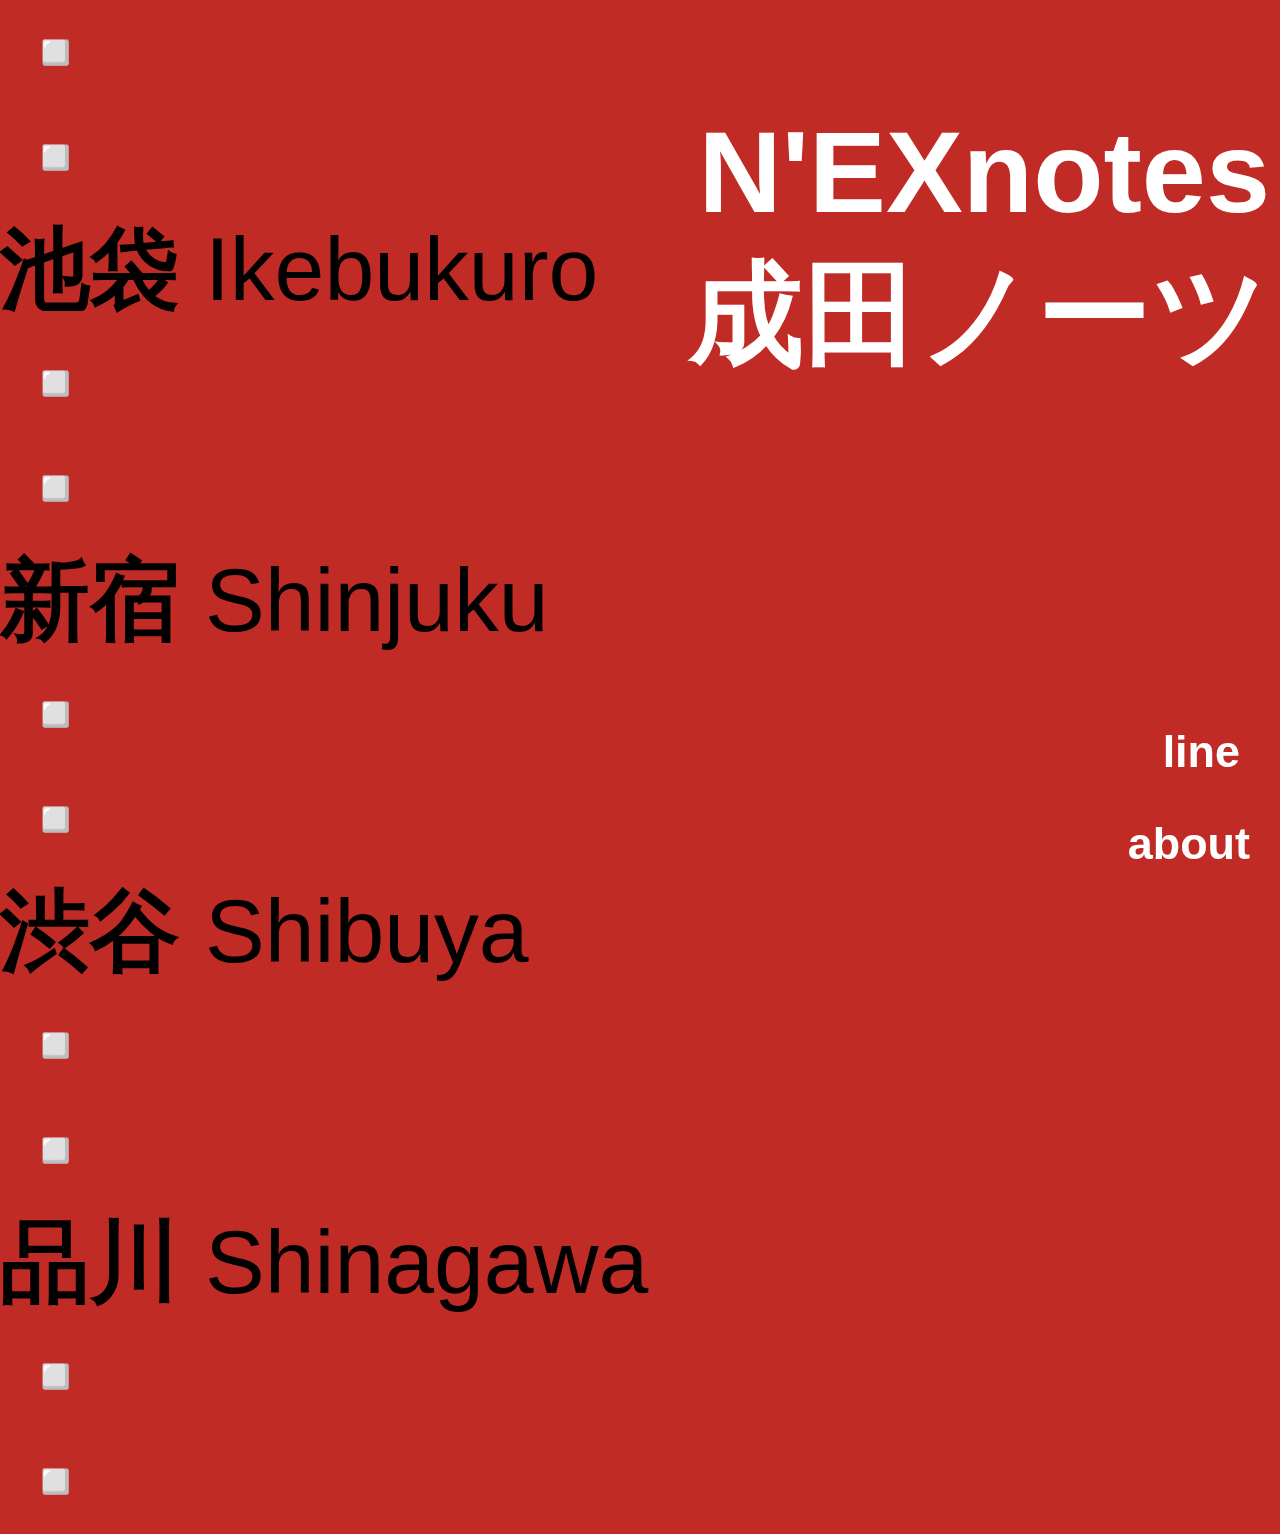
==== nex.html @ 181fbe10 "Merge pull request #4 from morgansleeper/nex" ====
<!DOCTYPE html>

<html>
	<head>
		<title>Yamanotes</title>
		<link rel="stylesheet" type="text/css" href="css/main.css">
		<link rel="apple-touch-icon" sizes="152x152" href="icons/apple-touch-icon.png">
		<link rel="icon" type="image/png" sizes="32x32" href="icons/favicon-32x32.png">
		<link rel="icon" type="image/png" sizes="16x16" href="icons/favicon-16x16.png">
		<link rel="manifest" href="icons/site.webmanifest">
		<link rel="mask-icon" href="icons/safari-pinned-tab.svg" color="#5bbad5">
		<link rel="shortcut icon" href="icons/favicon.ico">
		<meta name="msapplication-TileColor" content="#2b5797">
		<meta name="msapplication-config" content="icons/browserconfig.xml">
		<meta name="theme-color" content="#ffffff">
	</head>

	<script src="scripts/looper.js"></script>
	<script src="scripts/headershrink.js"></script>
	<script src="scripts/soundonclick.js"></script>
	<script src="scripts/menuclick.js"></script>

	<body style="background-color:#c12b26;">

		<div class="header" id="shrinkHeader">
  			<h2>N'EXnotes<br>成田ノーツ</h2>
		</div>

			<ul class="loop">
				<li>▫️</li>
				<li>▫️</li>
				<li><b><a href="#current" onclick="haru.playclip()">池袋</b> Ikebukuro</a></li>
				<li>▫️</li>
				<li>▫️</li>
				<li><b><a href="#current" onclick="beautifulhill.playclip()">新宿</b> Shinjuku</a></li>
				<li>▫️</li>
				<li>▫️</li>
				<li><b><a href="#current" onclick="sh1.playclip()">渋谷</b> Shibuya</a></li>
				<li>▫️</li>
				<li>▫️</li>
				<li><b><a href="#current" onclick="seseragi.playclip()">品川</b> Shinagawa</a></li>
				<li>▫️</li>
				<li>▫️</li>
			</ul>

		<div class="footer">
			<div class="dropdown">
  			<h3><a onclick="myFunction()" class="dropbtn">line</a></h3>
  			<div id="myDropdown" class="dropdown-content">
    			<h3><a href="sobu.html">Sōbu</a>
          <a href="index.html">Yamanote</a>
          <a href="#">N'EX</a></h3>
  			</div>
			</div>
			<h3><a href="https://github.com/morgansleeper/Yamanotes">about</a></h3>
		</div>

	</body>

	<audio>
		<source src="audio/beautifulhill.mp3" type="audio/mpeg">
		<source src="audio/haru.mp3" type="audio/mpeg">
		<source src="audio/seseragi.mp3" type="audio/mpeg">
		<source src="audio/sh1.mp3" type="audio/mpeg">
	</audio>
</html>
---- css/main.css ----
body {
	margin: 0;
	background-color: #9acd32;
}

h3	{
padding:10px;
margin:10px;
}

.header {
	position: fixed;
	right: 0;
	text-align: right;
	color: white;
	font-family:'Helvetica', 'Arial', 'Sans-Serif';
	font-size: 6vw;
	transition: 0.2s;
	padding: 10px;
}

#wrapper {
	margin-top: 45px;
}

ul {
	margin: 0;
	padding: 0;

	font-family:'Helvetica', 'Arial', 'Sans-Serif';
	list-style-type: none;
	font-size: 7vw;
}

.footer {
	position: fixed;
	bottom: 0;
	right: 0;
	text-align: right;
	color: white;
	font-family:'Helvetica', 'Arial', 'Sans-Serif';
	font-size: 3vw;
	padding: 10px;
}

a {
  color: inherit;
  text-decoration: inherit;
}

.loop {position:absolute}

/* Dropdown Button */
.dropbtn {
  background-color: Transparent;
	background-repeat:no-repeat;
  color: inherit;
  padding: inherit;
  font-size: inherit;
  border: none;
  cursor: pointer;
	outline:none;
}

/* The container <div> - needed to position the dropdown content */
.dropdown {
 position: relative;
 display: inline-block;
}

/* Dropdown content (Hidden by Default) */
.dropdown-content {
 display: none;
 position: absolute;
 right: 115%;
 bottom: 0;
 color: inherit;
 text-decoration: inherit;
 font-size: inherit;
 z-index: 1;
}

/* Links inside the dropdown */
.dropdown-content a {
	color: inherit;
	text-decoration: inherit;
 	display: block;
}

/* Show the dropdown menu (use JS to add this class to the .dropdown-content container when the user clicks on the dropdown button) */
.show {display:block;}
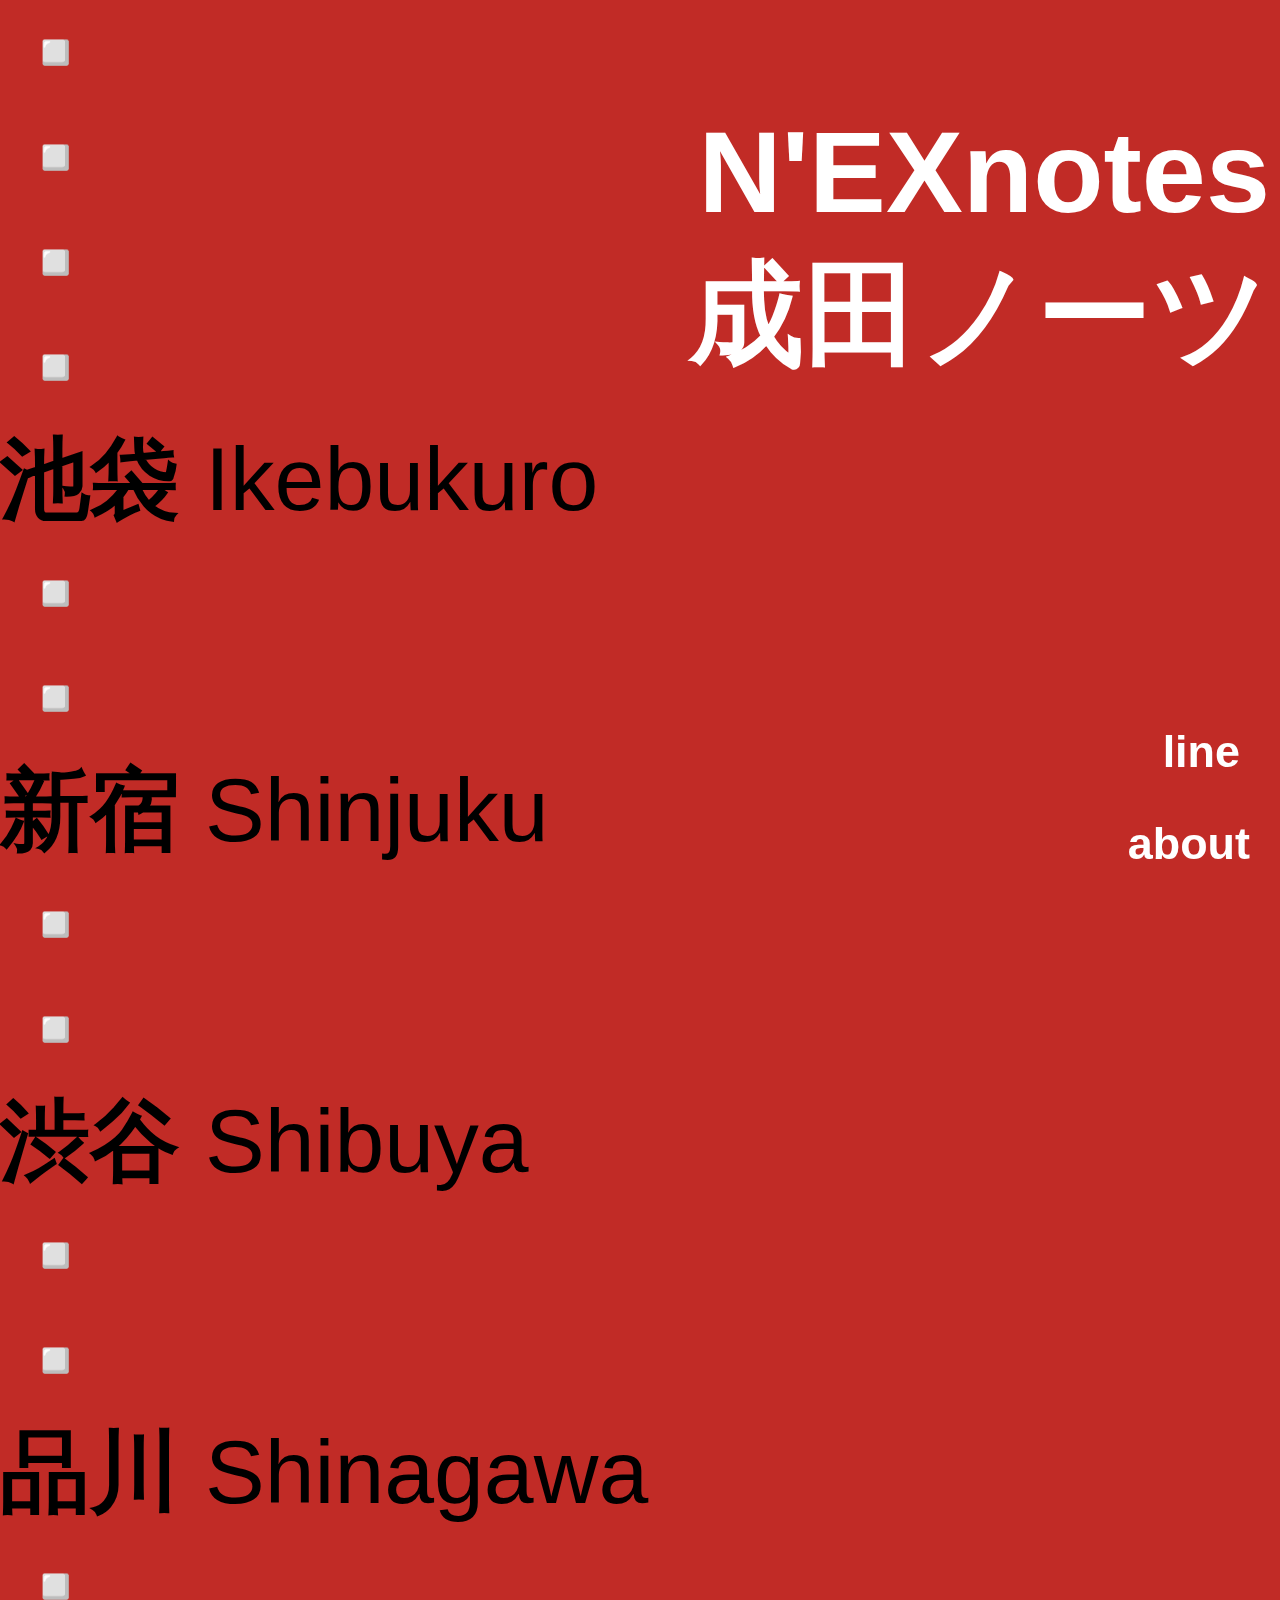
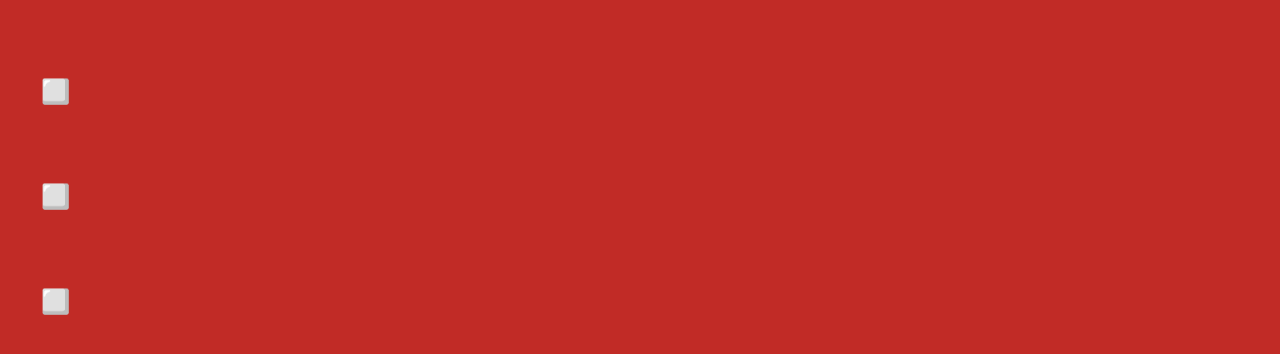
==== commit 28224720: "UI tweaks" ====
--- a/nex.html
+++ b/nex.html
@@ -17,7 +17,7 @@
 
 	<script src="scripts/looper.js"></script>
 	<script src="scripts/headershrink.js"></script>
-	<script src="scripts/soundonclick.js"></script>
+	<script src="scripts/soundonclicknex.js"></script>
 	<script src="scripts/menuclick.js"></script>
 
 	<body style="background-color:#c12b26;">
@@ -27,6 +27,8 @@
 		</div>
 
 			<ul class="loop">
+				<li>▫️</li>
+				<li>▫️</li>
 				<li>▫️</li>
 				<li>▫️</li>
 				<li><b><a href="#current" onclick="haru.playclip()">池袋</b> Ikebukuro</a></li>
@@ -41,13 +43,19 @@
 				<li><b><a href="#current" onclick="seseragi.playclip()">品川</b> Shinagawa</a></li>
 				<li>▫️</li>
 				<li>▫️</li>
+				<li>▫️</li>
+				<li>▫️</li>
+
 			</ul>
 
 		<div class="footer">
 			<div class="dropdown">
   			<h3><a onclick="myFunction()" class="dropbtn">line</a></h3>
   			<div id="myDropdown" class="dropdown-content">
-    			<h3><a href="sobu.html">Sōbu</a>
+    			<h3><a href="kt.html">Keihin-T.</a>
+					<a href="saikyo.html">Saikyō</a>
+					<a href="sobu.html">Sōbu</a>
+					<a href="uenotokyo.html">Ueno-T.</a>
           <a href="index.html">Yamanote</a>
           <a href="#">N'EX</a></h3>
   			</div>
